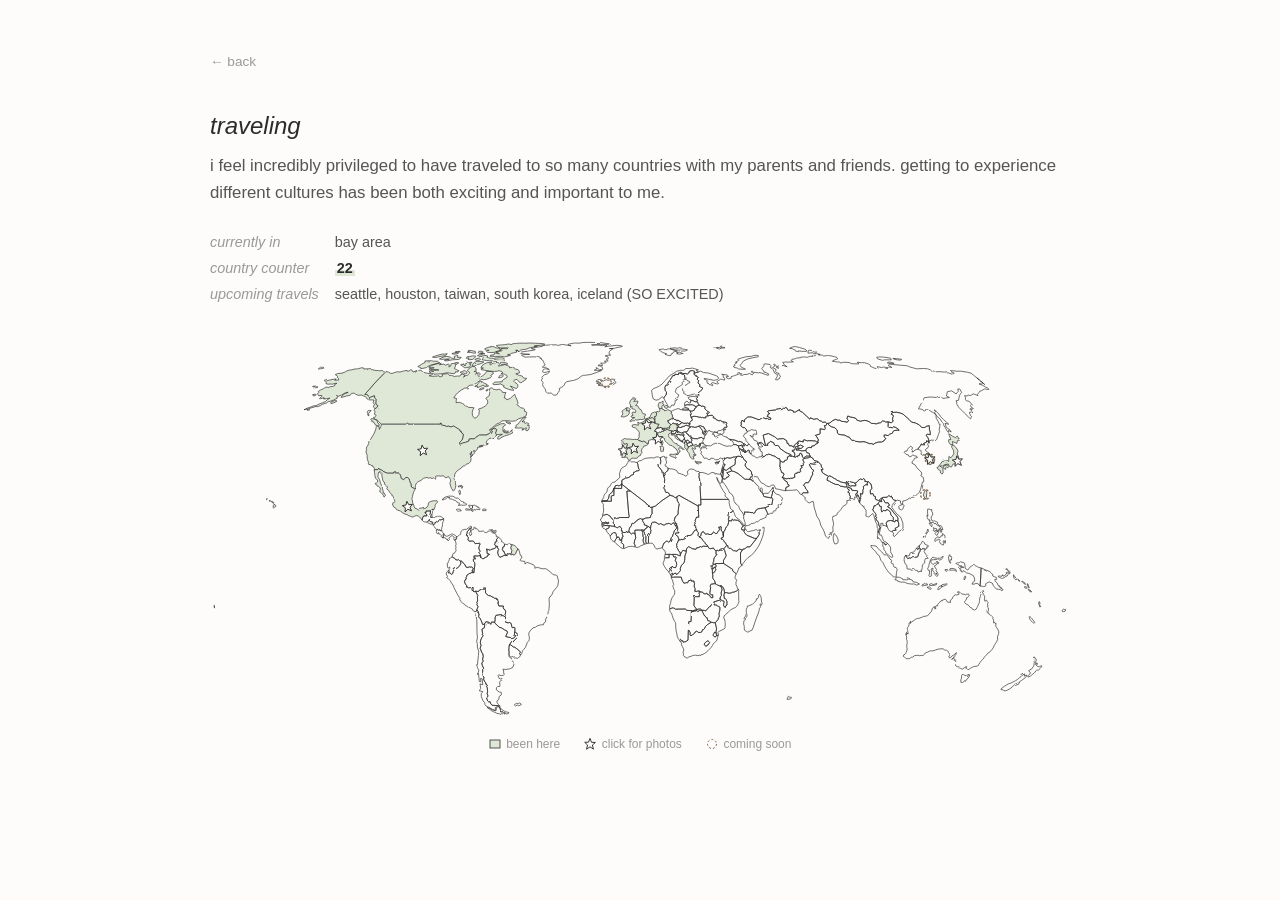
==== traveling.html @ c0958992 "first version of my personal site Co-Authored-By: Claude Opus 5.5 <noreply@anthropic.com>" ====
<!DOCTYPE html>
<html lang="en">
<head>
  <meta charset="UTF-8">
  <meta name="viewport" content="width=device-width, initial-scale=1.0">
  <title>traveling · Abby Chang</title>
  <link rel="stylesheet" href="gallery.css">
  <style>
    main { max-width: 860px; }
    .home[hidden], .place[hidden] { display: none; }

    /* ---- little stats ---- */
    .stats {
      display: grid;
      grid-template-columns: max-content 1fr;
      gap: 0.2rem 1rem;
      margin: 0 0 2rem;
      font-size: 0.9rem;
      color: #555;
    }
    .stats dt { color: #999; font-style: italic; }
    .stats dd { margin: 0; }
    .counter-num {
      font-weight: 600;
      color: #2b2b2b;
      background: linear-gradient(transparent 60%, #dfe8d6 60%);
      padding: 0 2px;
    }

    /* ---- ink map ---- */
    .map-wrap { position: relative; }
    #map { width: 100%; height: auto; display: block; overflow: visible; }
    #map .land {
      fill: none;
      stroke: #2b2b2b;
      stroke-width: 0.7;
      stroke-linejoin: round;
    }
    #map .land.visited { fill: #dfe8d6; }          /* same sage as the highlight on your chinese name */
    #map .land:hover { fill: #eeebe6; }
    #map .land.visited:hover { fill: #cbdbbd; }
    #map .mark { fill: #a9c29a; stroke: #2b2b2b; stroke-width: 0.6; }   /* tiny places (e.g. monaco) */
    #map .star { fill: #fdfcfa; stroke: #2b2b2b; stroke-width: 1.1; stroke-linejoin: round; }
    #map .soon { fill: none; stroke: #8a6d4b; stroke-width: 1.4; stroke-dasharray: 2.2 1.8; }
    #map .pick { cursor: pointer; }
    #map .pick:hover .star { fill: #dfe8d6; stroke-width: 1.5; }

    .tip {
      position: absolute;
      pointer-events: none;
      background: #fdfcfa;
      border: 1px solid #ddd;
      font-size: 0.75rem;
      font-style: italic;
      padding: 0.1rem 0.45rem;
      white-space: nowrap;
      transform: translate(-50%, -140%);
    }

    .legend {
      display: flex;
      flex-wrap: wrap;
      gap: 0.4rem 1.5rem;
      justify-content: center;
      font-size: 0.75rem;
      color: #999;
      margin: 1rem 0 0;
    }
    .legend span { display: inline-flex; align-items: center; gap: 0.35rem; }
    .legend svg { width: 12px; height: 12px; overflow: visible; }

    a { color: inherit; text-underline-offset: 4px; text-decoration-thickness: 1px; }
    a:hover { color: #8a6d4b; }

    /* ---- one country's photos ---- */
    .place h2 {
      font-size: 1.5rem;
      font-weight: 500;
      font-style: italic;
      margin: 2rem 0 0.25rem;
    }
    .place .note { font-size: 0.85rem; color: #999; margin: 0 0 1.5rem; }
    .grid[hidden], .note[hidden], .soon-text[hidden] { display: none; }
    .soon-text { color: #555; margin: 0.75rem 0 0; }
    .grid {
      display: grid;
      grid-template-columns: repeat(3, 1fr);
      gap: 0.75rem;
    }
    .grid figure { margin: 0; cursor: pointer; background: #eeebe6; }
    .grid img { aspect-ratio: 1; object-fit: cover; min-height: 0; transition: transform 0.2s ease; }
    .grid img:not([src]) { visibility: hidden; }
    .grid figure:hover img { transform: scale(1.03); }
    @media (max-width: 480px) {
      .grid { grid-template-columns: 1fr 1fr; }
      .stats { font-size: 0.85rem; }
    }

    .popup {
      position: fixed; inset: 0;
      background: rgba(253, 252, 250, 0.96);
      display: flex; flex-direction: column; align-items: center; justify-content: center;
      padding: 2rem 1.25rem; cursor: pointer; z-index: 10;
    }
    .popup[hidden] { display: none; }
    .popup img { max-width: min(90vw, 600px); max-height: 75vh; width: auto; min-height: 0; object-fit: contain; }
    .popup p { margin: 0.9rem 0 0; font-size: 0.9rem; color: #777; text-align: center; }
  </style>
</head>
<body>
  <main>

    <!-- ===== first view: the map ===== -->
    <section class="home" id="home">
      <a class="back" href="index.html">← back</a>
      <h1>traveling</h1>
      <p class="blurb" style="margin-bottom: 1.5rem">
        i feel incredibly privileged to have traveled to so many countries with my parents and friends.
        getting to experience different cultures has been both exciting and important to me.
      </p>

      <dl class="stats">
        <dt>currently in</dt>       <dd>bay area</dd>
        <dt>country counter</dt>    <dd><span class="counter-num" id="count">22</span></dd>
        <dt>upcoming travels</dt>   <dd>seattle, houston, taiwan, south korea, iceland (SO EXCITED)</dd>
      </dl>

      <div class="map-wrap">
        <svg id="map" aria-label="map of places i've been"></svg>
        <div class="tip" id="tip" hidden></div>
      </div>

      <div class="legend">
        <span><svg viewBox="-6 -6 12 12"><rect x="-5" y="-4" width="10" height="8" fill="#dfe8d6" stroke="#2b2b2b" stroke-width="0.8"/></svg>been here</span>
        <span><svg viewBox="-7 -7 14 14"><path class="star-shape" d="M0 -6.5 L1.8 -2 L6.3 -1.8 L2.8 1.2 L4 6 L0 3.3 L-4 6.1 L-2.9 1.1 L-6.2 -2 L-1.7 -2.1 Z" fill="#fdfcfa" stroke="#2b2b2b" stroke-width="1.1" stroke-linejoin="round"/></svg>click for photos</span>
        <span><svg viewBox="-6 -6 12 12"><circle r="4.5" fill="none" stroke="#8a6d4b" stroke-dasharray="2 2"/></svg>coming soon</span>
      </div>

    </section>

    <!-- ===== photo pages for highlighted countries =====
      HOW TO EDIT:
      - photos go in images/traveling/<country>/ (e.g. images/traveling/japan/1.jpg)
      - data-at="longitude, latitude" is where the star goes on the map
        (google "<place> coordinates"; west and south are negative numbers)
      - each <figure>: change src + data-caption
      - copy a whole <section>...</section> (and change its id) to add another star
    -->

    <section class="place" id="cdmx" data-at="-99.13, 19.43" hidden>
      <a class="back" href="#">← map</a>
      <h2>cdmx</h2>
      <p class="note">a little note about this trip</p>
      <div class="grid">
        <figure data-caption="place — month year"><img src="images/traveling/cdmx/1.jpg" alt=""></figure>
        <figure data-caption="place — month year"><img src="images/traveling/cdmx/2.jpg" alt=""></figure>
        <figure data-caption="place — month year"><img src="images/traveling/cdmx/3.jpg" alt=""></figure>
      </div>
    </section>

    <section class="place" id="tokyo" data-at="139.69, 35.69" hidden>
      <a class="back" href="#">← map</a>
      <h2>tokyo</h2>
      <p class="note">a little note about this trip</p>
      <div class="grid">
        <figure data-caption="place — month year"><img src="images/traveling/tokyo/1.jpg" alt=""></figure>
        <figure data-caption="place — month year"><img src="images/traveling/tokyo/2.jpg" alt=""></figure>
        <figure data-caption="place — month year"><img src="images/traveling/tokyo/3.jpg" alt=""></figure>
      </div>
    </section>

    <section class="place" id="paris" data-at="2.35, 48.86" hidden>
      <a class="back" href="#">← map</a>
      <h2>paris</h2>
      <p class="note">a little note about this trip</p>
      <div class="grid">
        <figure data-caption="place — month year"><img src="images/traveling/paris/1.jpg" alt=""></figure>
        <figure data-caption="place — month year"><img src="images/traveling/paris/2.jpg" alt=""></figure>
        <figure data-caption="place — month year"><img src="images/traveling/paris/3.jpg" alt=""></figure>
      </div>
    </section>

    <section class="place" id="nice" data-at="7.27, 43.70" hidden>
      <a class="back" href="#">← map</a>
      <h2>nice</h2>
      <p class="note">a little note about this trip</p>
      <div class="grid">
        <figure data-caption="place — month year"><img src="images/traveling/nice/1.jpg" alt=""></figure>
        <figure data-caption="place — month year"><img src="images/traveling/nice/2.jpg" alt=""></figure>
        <figure data-caption="place — month year"><img src="images/traveling/nice/3.jpg" alt=""></figure>
      </div>
    </section>

    <section class="place" id="portugal" data-at="-8.3, 39.6" hidden>
      <a class="back" href="#">← map</a>
      <h2>portugal</h2>
      <p class="note">a little note about this trip</p>
      <div class="grid">
        <figure data-caption="place — month year"><img src="images/traveling/portugal/1.jpg" alt=""></figure>
        <figure data-caption="place — month year"><img src="images/traveling/portugal/2.jpg" alt=""></figure>
        <figure data-caption="place — month year"><img src="images/traveling/portugal/3.jpg" alt=""></figure>
      </div>
    </section>

    <section class="place" id="south-korea" data-at="127.8, 36.4" hidden>
      <a class="back" href="#">← map</a>
      <h2>south korea</h2>
      <p class="note">a little note about this trip</p>
      <div class="grid">
        <figure data-caption="place — month year"><img src="images/traveling/south-korea/1.jpg" alt=""></figure>
        <figure data-caption="place — month year"><img src="images/traveling/south-korea/2.jpg" alt=""></figure>
        <figure data-caption="place — month year"><img src="images/traveling/south-korea/3.jpg" alt=""></figure>
      </div>
    </section>

    <section class="place" id="spain" data-at="-3.7, 40.2" hidden>
      <a class="back" href="#">← map</a>
      <h2>spain</h2>
      <p class="note">a little note about this trip</p>
      <div class="grid">
        <figure data-caption="place — month year"><img src="images/traveling/spain/1.jpg" alt=""></figure>
        <figure data-caption="place — month year"><img src="images/traveling/spain/2.jpg" alt=""></figure>
        <figure data-caption="place — month year"><img src="images/traveling/spain/3.jpg" alt=""></figure>
      </div>
    </section>

    <section class="place" id="usa" data-at="-98.5, 39.5" hidden>
      <a class="back" href="#">← map</a>
      <h2>usa</h2>
      <p class="note">a little note about this trip</p>
      <div class="grid">
        <figure data-caption="place — month year"><img src="images/traveling/usa/1.jpg" alt=""></figure>
        <figure data-caption="place — month year"><img src="images/traveling/usa/2.jpg" alt=""></figure>
        <figure data-caption="place — month year"><img src="images/traveling/usa/3.jpg" alt=""></figure>
      </div>
    </section>


  </main>

  <div class="popup" id="popup" hidden>
    <img id="popup-img" alt="">
    <p id="popup-caption"></p>
  </div>

  <script src="world-map.js"></script>
  <script>
    /* ========= EDIT THESE LISTS =========
       names are lowercase, e.g. "united states of america", "united kingdom", "south korea".
       tiny places without an outline also work: singapore, monaco, hong kong, malta, vatican city, bali… */
    const VISITED = [
      "canada", "united states of america", "mexico",
      "portugal", "spain", "ireland", "united kingdom", "france", "belgium",
      "netherlands", "germany", "italy", "denmark", "croatia", "austria",
      "greece", "albania", "israel", "monaco",
      "taiwan", "south korea", "japan",
    ];
    const UPCOMING = ["taiwan", "south korea", "iceland"];
    /* ==================================== */

    const NS = "http://www.w3.org/2000/svg";
    const map = document.getElementById("map");
    const tip = document.getElementById("tip");
    const W = window.WORLD;
    map.setAttribute("viewBox", W.viewBox.join(" "));

    // hand-drawn wobble on every line
    map.innerHTML = `<defs><filter id="ink" x="-5%" y="-5%" width="110%" height="110%">
      <feTurbulence type="fractalNoise" baseFrequency="0.08" numOctaves="2" seed="3"/>
      <feDisplacementMap in="SourceGraphic" scale="2.2"/></filter></defs>`;

    const el = (tag, attrs, parent) => {
      const e = document.createElementNS(NS, tag);
      for (const k in attrs) e.setAttribute(k, attrs[k]);
      parent.appendChild(e);
      return e;
    };

    // same map projection as world-map.js, so a longitude/latitude lands in the right spot
    function project(lon, lat) {
      const l = lon * Math.PI / 180, p = lat * Math.PI / 180, p2 = p * p, p4 = p2 * p2;
      const x = l * (0.8707 - 0.131979 * p2 + p4 * (-0.013791 + p4 * (0.003971 * p2 - 0.001529 * p4)));
      const y = p * (1.007226 + p2 * (0.015085 + p4 * (-0.044475 + 0.028874 * p2 - 0.005916 * p4)));
      return [x * 165, -y * 165];
    }

    const land = el("g", { filter: "url(#ink)" }, map);
    const marks = el("g", {}, map);
    const where = {};

    W.countries.forEach(c => {
      const p = el("path", { d: c.d, class: "land" }, land);
      if (VISITED.includes(c.n)) p.classList.add("visited");
      if (UPCOMING.includes(c.n)) p.classList.add("upcoming");
      p.addEventListener("mousemove", e => showTip(e, c.n));
      p.addEventListener("mouseleave", () => tip.hidden = true);
      where[c.n] = c.c;
    });
    Object.assign(where, W.tiny);

    function showTip(e, name) {
      const box = map.parentElement.getBoundingClientRect();
      tip.textContent = name;
      tip.style.left = (e.clientX - box.left) + "px";
      tip.style.top = (e.clientY - box.top) + "px";
      tip.hidden = false;
    }

    // tiny places (e.g. monaco) get a little green dot
    VISITED.forEach(name => {
      if (!where[name]) return console.warn("not on the map:", name);
      if (W.tiny[name]) el("circle", { cx: where[name][0], cy: where[name][1], r: 2.2, class: "mark" }, marks);
    });
    document.getElementById("count").textContent = VISITED.length;
    UPCOMING.forEach(name => {
      const c = where[name];
      if (c) el("circle", { cx: c[0], cy: c[1], r: 5, class: "soon" }, marks);
    });

    // ink star for every photo section
    const STAR = "M0 -6.5 L1.8 -2 L6.3 -1.8 L2.8 1.2 L4 6 L0 3.3 L-4 6.1 L-2.9 1.1 L-6.2 -2 L-1.7 -2.1 Z";
    const stars = el("g", {}, map);
    document.querySelectorAll(".place").forEach(sec => {
      const [lon, lat] = sec.dataset.at.split(",").map(Number);
      const [x, y] = project(lon, lat);
      const name = sec.querySelector("h2").textContent;
      const a = el("a", { href: "#" + sec.id, class: "pick" }, stars);
      el("path", { d: STAR, class: "star", transform: `translate(${x} ${y}) rotate(-8) scale(0.85)` }, a);
      a.addEventListener("mousemove", e => showTip(e, name + " → photos"));
      a.addEventListener("mouseleave", () => tip.hidden = true);
    });

    // show the map, or one country's photos, based on the #link
    const home = document.getElementById("home");
    const places = [...document.querySelectorAll(".place")];
    function route() {
      const match = places.find(s => s.id === location.hash.slice(1));
      home.hidden = !!match;
      places.forEach(s => s.hidden = s !== match);
      tip.hidden = true;
      window.scrollTo(0, 0);
    }
    window.addEventListener("hashchange", route);
    route();

    // click a photo -> caption
    const popup = document.getElementById("popup");
    const popupImg = document.getElementById("popup-img");
    const popupCaption = document.getElementById("popup-caption");
    // a place with no photos yet just says "coming soon :)"
    function checkEmpty(sec) {
      const hasPhoto = [...sec.querySelectorAll(".grid img")].some(i => i.getAttribute("src"));
      sec.querySelector(".grid").hidden = !hasPhoto;
      const note = sec.querySelector(".note");
      if (note) note.hidden = !hasPhoto;
      let soon = sec.querySelector(".soon-text");
      if (!hasPhoto && !soon) {
        soon = document.createElement("p");
        soon.className = "soon-text";
        soon.textContent = "coming soon :)";
        sec.querySelector("h2").after(soon);
      }
      if (soon) soon.hidden = hasPhoto;
    }

    document.querySelectorAll(".grid figure").forEach(fig => {
      const img = fig.querySelector("img");
      const sec = fig.closest(".place");
      img.onerror = () => { img.removeAttribute("src"); checkEmpty(sec); };
      if (img.complete && !img.naturalWidth) img.removeAttribute("src");
      fig.addEventListener("click", () => {
        if (!img.getAttribute("src")) return;
        popupImg.src = img.src;
        popupCaption.textContent = fig.dataset.caption || "";
        popup.hidden = false;
      });
    });
    document.querySelectorAll(".place").forEach(checkEmpty);
    popup.addEventListener("click", () => popup.hidden = true);
    document.addEventListener("keydown", e => { if (e.key === "Escape") popup.hidden = true; });
  </script>
</body>
</html>
---- gallery.css ----
/* Shared style for the photo pages (nature, food/coffee, film, traveling, sf bay area) */
body {
  margin: 0;
  padding: 3rem 1.25rem 5rem;
  background: #fdfcfa;
  color: #2b2b2b;
  font-family: "Helvetica Neue", Helvetica, Arial, sans-serif;
  font-size: 1.05rem;
  line-height: 1.6;
}

main {
  max-width: 520px;
  margin: 0 auto;
}

.back {
  font-size: 0.85rem;
  color: #999;
  text-decoration: none;
}
.back:hover { color: #8a6d4b; }

h1 {
  font-size: 1.5rem;
  font-weight: 500;
  font-style: italic;
  margin: 2rem 0 0.5rem;
}

.blurb {
  color: #555;
  margin: 0 0 2.5rem;
}

figure {
  margin: 0 0 3rem;
}

figure img {
  width: 100%;
  display: block;
  background: #eeebe6;
  min-height: 200px;           /* gray block shows until the photo is added */
  filter: saturate(0.85) contrast(1.05);
}

figcaption {
  margin-top: 0.6rem;
  font-size: 0.85rem;
  color: #888;
}

/* date + place line above a caption */
figcaption .meta {
  display: block;
  font-size: 0.75rem;
  color: #aaa;
}
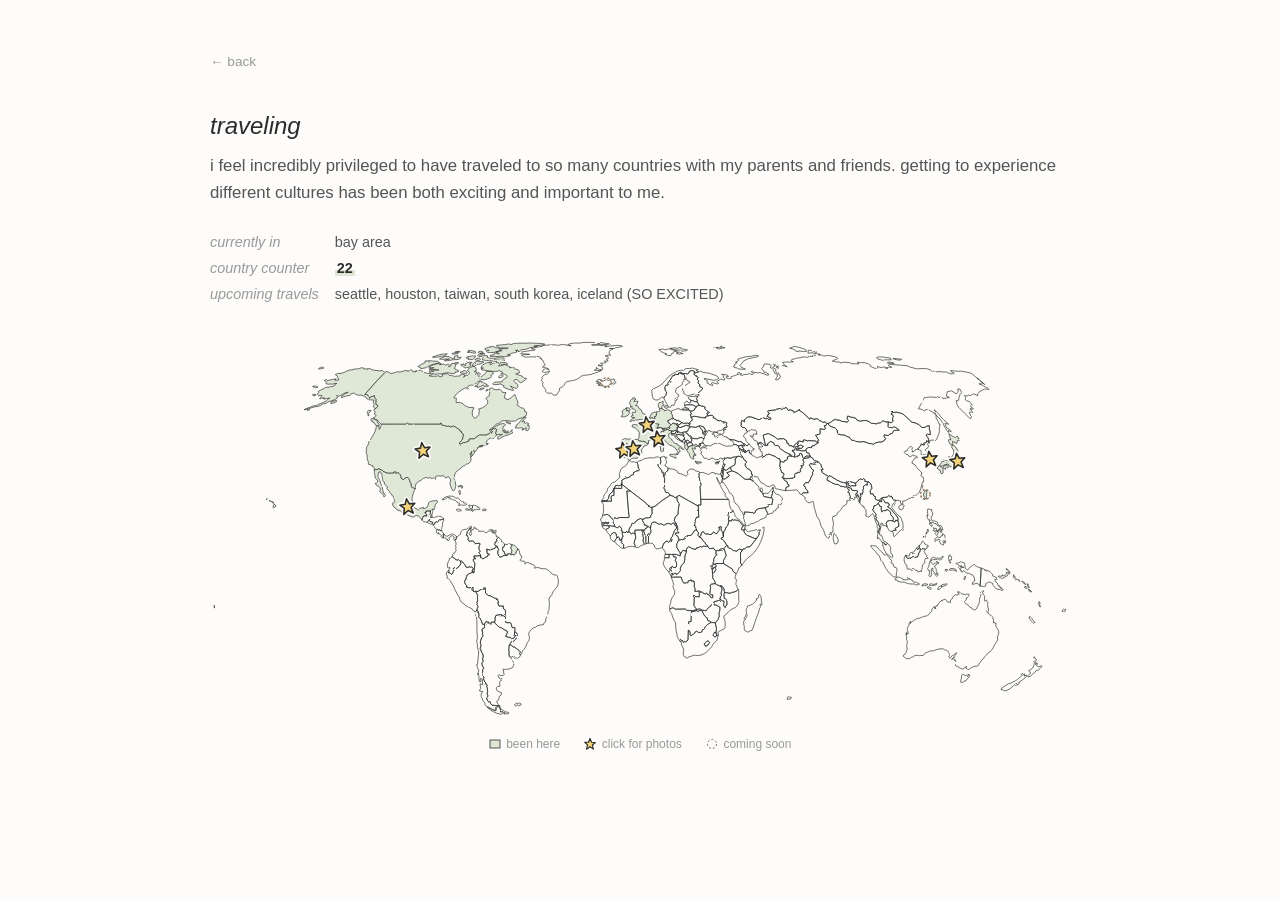
==== commit ecfc821b: "bigger gold stars on travel map, paris photos, show companies on homepage Co-Authored-By: Claude Opu" ====
--- a/traveling.html
+++ b/traveling.html
@@ -40,10 +40,11 @@
     #map .land:hover { fill: #eeebe6; }
     #map .land.visited:hover { fill: #cbdbbd; }
     #map .mark { fill: #a9c29a; stroke: #2b2b2b; stroke-width: 0.6; }   /* tiny places (e.g. monaco) */
-    #map .star { fill: #fdfcfa; stroke: #2b2b2b; stroke-width: 1.1; stroke-linejoin: round; }
+    #map .star { fill: #f2d27a; stroke: #2b2b2b; stroke-width: 1.3; stroke-linejoin: round; transition: transform 0.15s ease; transform-box: fill-box; transform-origin: center; }
+    #map .halo { fill: #fdfcfa; stroke: #fdfcfa; stroke-width: 4; stroke-linejoin: round; }   /* white edge so stars pop off the borders */
     #map .soon { fill: none; stroke: #8a6d4b; stroke-width: 1.4; stroke-dasharray: 2.2 1.8; }
     #map .pick { cursor: pointer; }
-    #map .pick:hover .star { fill: #dfe8d6; stroke-width: 1.5; }
+    #map .pick:hover .star { fill: #e9b949; transform: scale(1.25); }
 
     .tip {
       position: absolute;
@@ -132,7 +133,7 @@
 
       <div class="legend">
         <span><svg viewBox="-6 -6 12 12"><rect x="-5" y="-4" width="10" height="8" fill="#dfe8d6" stroke="#2b2b2b" stroke-width="0.8"/></svg>been here</span>
-        <span><svg viewBox="-7 -7 14 14"><path class="star-shape" d="M0 -6.5 L1.8 -2 L6.3 -1.8 L2.8 1.2 L4 6 L0 3.3 L-4 6.1 L-2.9 1.1 L-6.2 -2 L-1.7 -2.1 Z" fill="#fdfcfa" stroke="#2b2b2b" stroke-width="1.1" stroke-linejoin="round"/></svg>click for photos</span>
+        <span><svg viewBox="-7 -7 14 14"><path class="star-shape" d="M0 -6.5 L1.8 -2 L6.3 -1.8 L2.8 1.2 L4 6 L0 3.3 L-4 6.1 L-2.9 1.1 L-6.2 -2 L-1.7 -2.1 Z" fill="#f2d27a" stroke="#2b2b2b" stroke-width="1.3" stroke-linejoin="round"/></svg>click for photos</span>
         <span><svg viewBox="-6 -6 12 12"><circle r="4.5" fill="none" stroke="#8a6d4b" stroke-dasharray="2 2"/></svg>coming soon</span>
       </div>
 
@@ -172,11 +173,11 @@
     <section class="place" id="paris" data-at="2.35, 48.86" hidden>
       <a class="back" href="#">← map</a>
       <h2>paris</h2>
-      <p class="note">a little note about this trip</p>
-      <div class="grid">
-        <figure data-caption="place — month year"><img src="images/traveling/paris/1.jpg" alt=""></figure>
-        <figure data-caption="place — month year"><img src="images/traveling/paris/2.jpg" alt=""></figure>
-        <figure data-caption="place — month year"><img src="images/traveling/paris/3.jpg" alt=""></figure>
+      <p class="note">visited one of my friends studying abroad in paris :)</p>
+      <div class="grid">
+        <figure data-caption="place des vosges"><img src="images/traveling/paris/1.jpg" alt=""></figure>
+        <figure data-caption="caveau de la huchette"><img src="images/traveling/paris/2.jpg" alt=""></figure>
+        <figure data-caption="eiffel tower"><img src="images/traveling/paris/3.jpg" alt=""></figure>
       </div>
     </section>
 
@@ -325,7 +326,9 @@
       const [x, y] = project(lon, lat);
       const name = sec.querySelector("h2").textContent;
       const a = el("a", { href: "#" + sec.id, class: "pick" }, stars);
-      el("path", { d: STAR, class: "star", transform: `translate(${x} ${y}) rotate(-8) scale(0.85)` }, a);
+      const g = el("g", { transform: `translate(${x} ${y}) rotate(-8) scale(1.25)` }, a);
+      el("path", { d: STAR, class: "halo" }, g);
+      el("path", { d: STAR, class: "star" }, g);
       a.addEventListener("mousemove", e => showTip(e, name + " → photos"));
       a.addEventListener("mouseleave", () => tip.hidden = true);
     });
